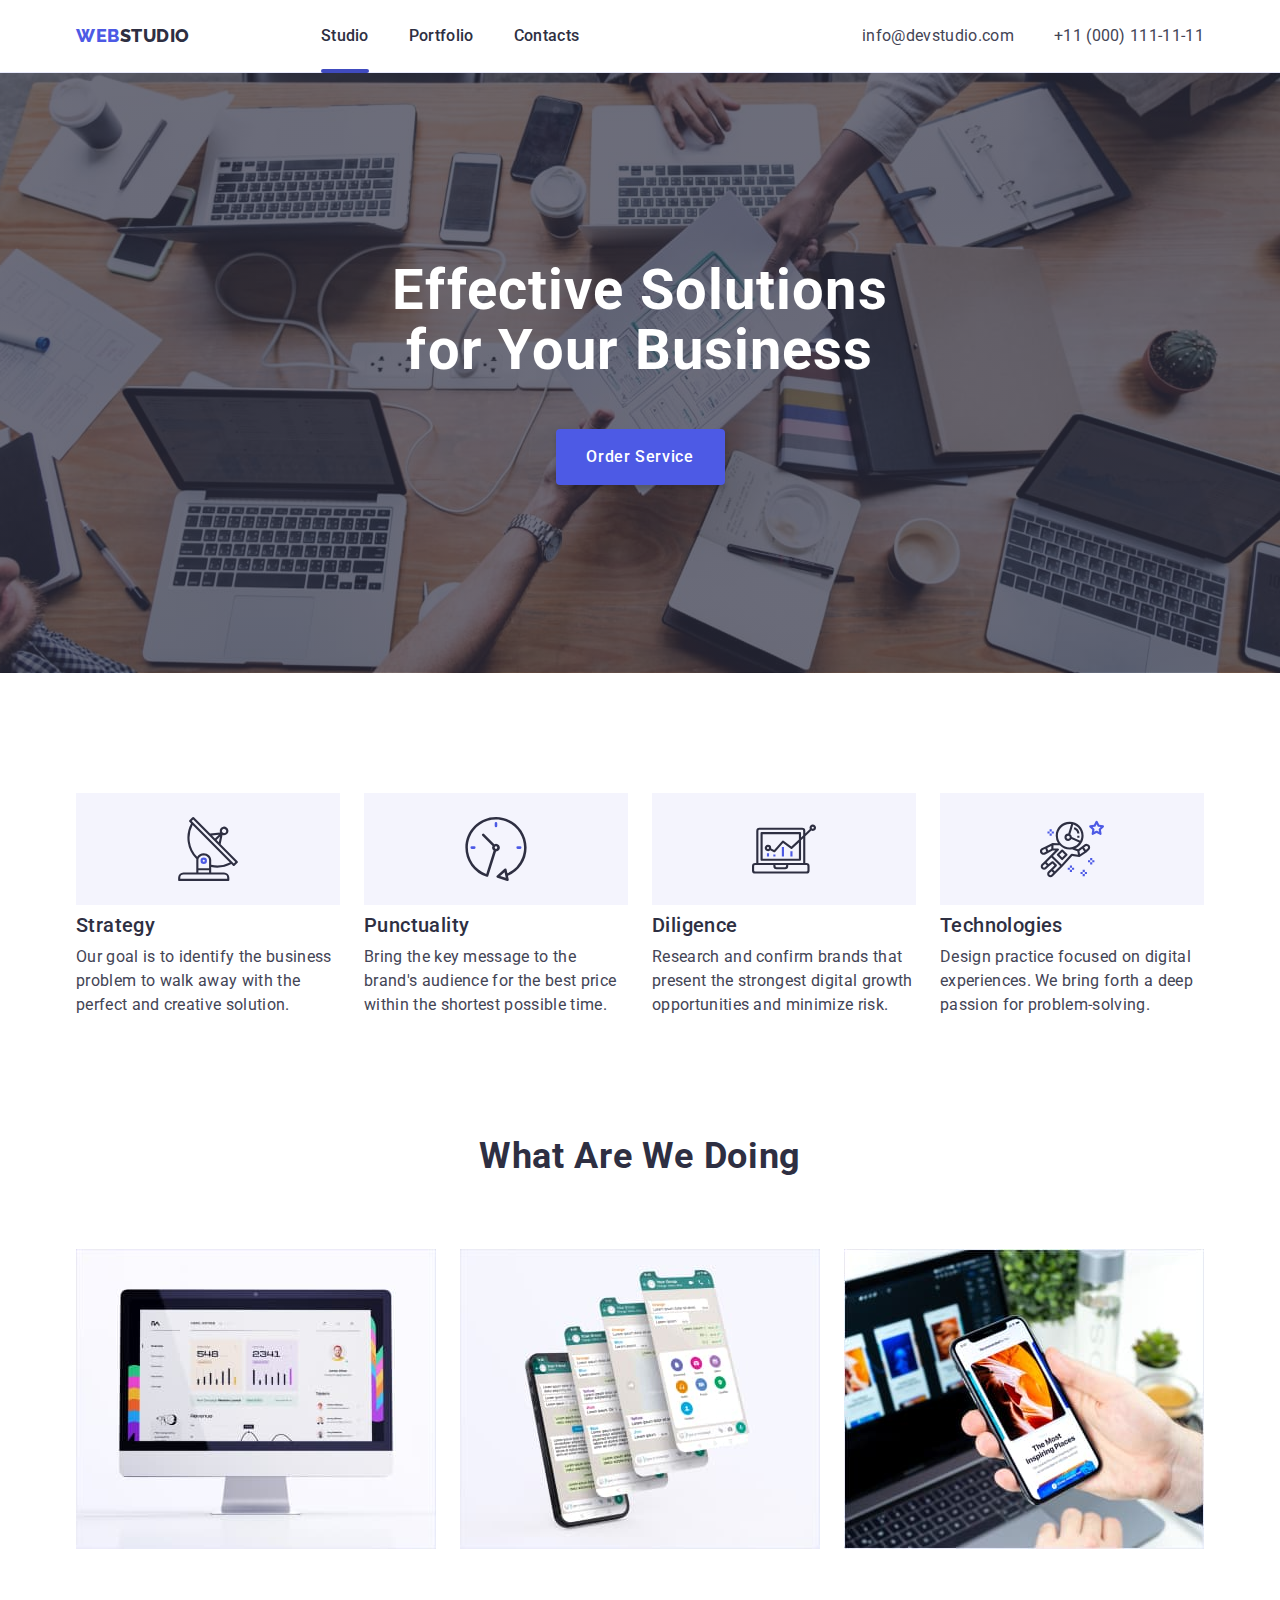
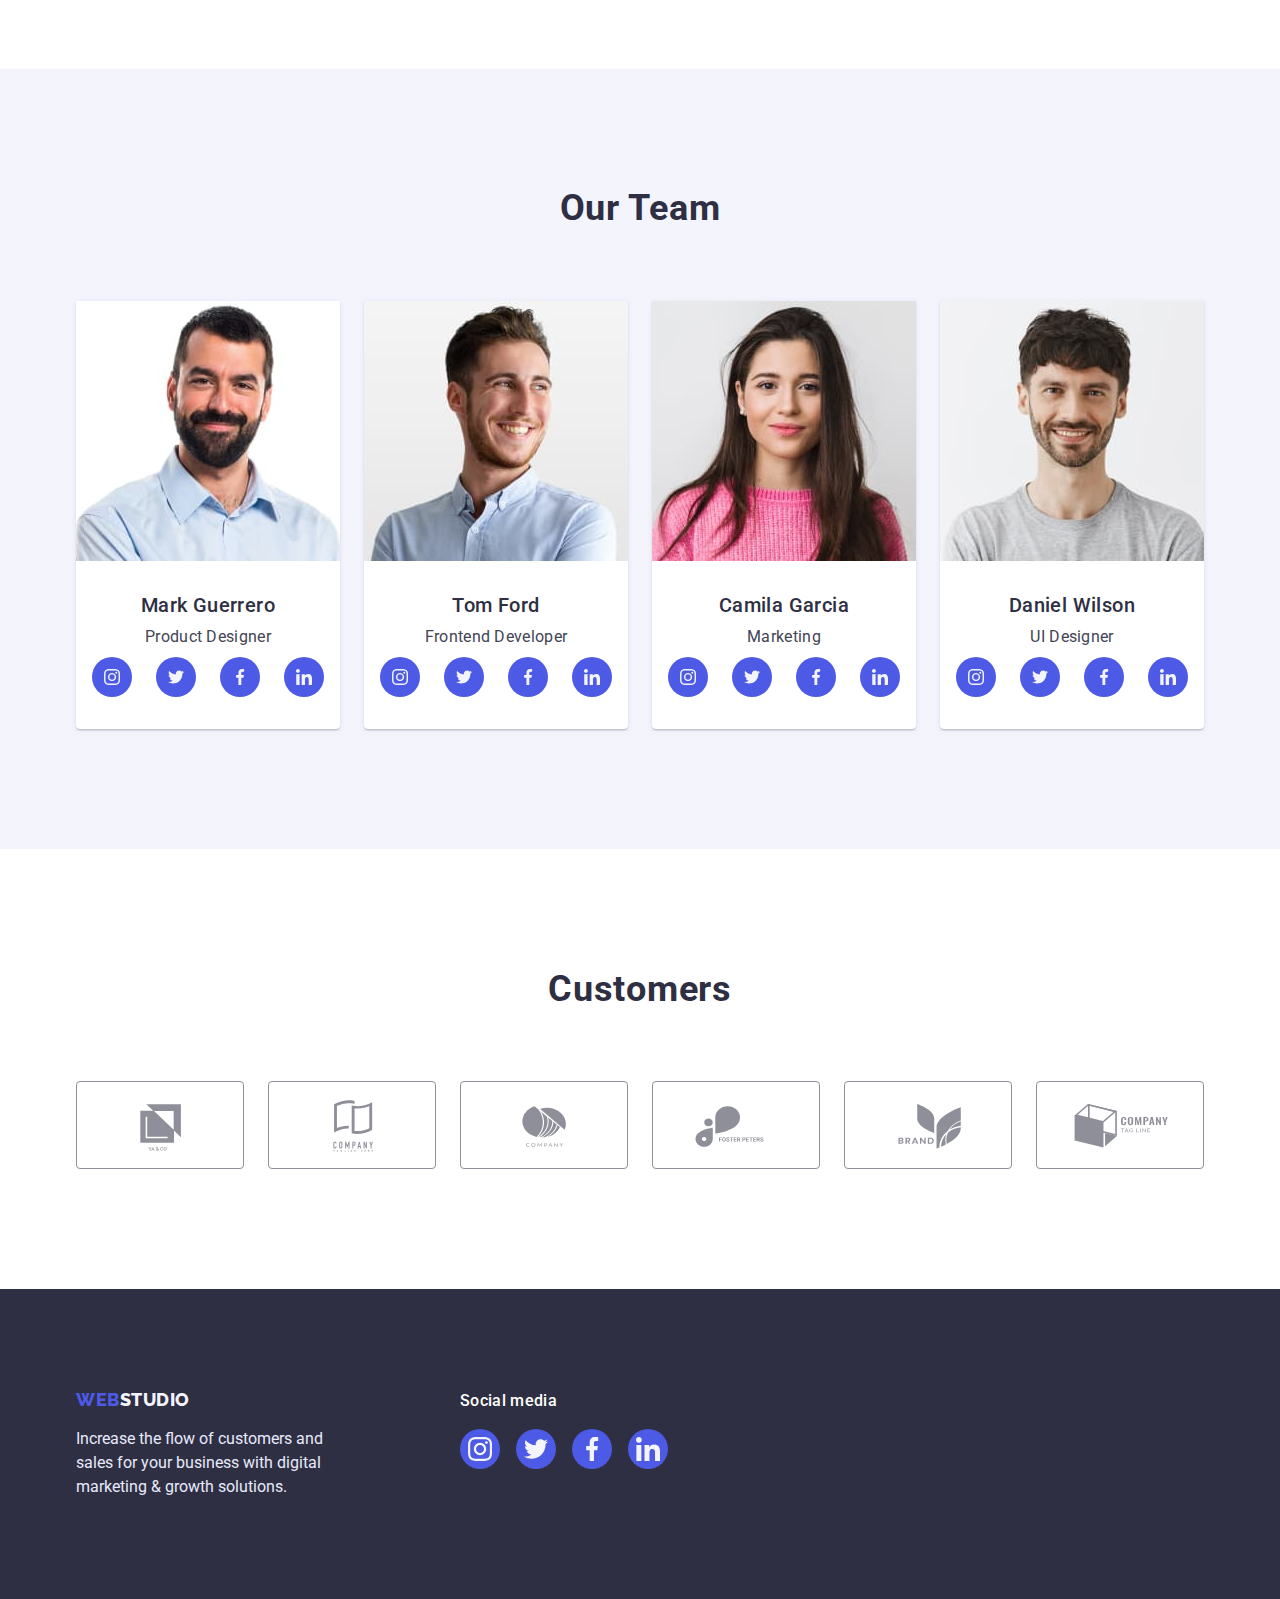
==== index.html @ 120b0ee9 "HW-6" ====
<!DOCTYPE html>
<html lang="en">
  <head>
    <meta charset="UTF-8" />
    <meta http-equiv="X-UA-Compatible" content="IE=edge" />
    <meta name="viewport" content="width=device-width, initial-scale=1.0" />
    <title>HW</title>
    <link rel="stylesheet" href="./css/modern-normalize.css" />
    <link rel="preconnect" href="https://fonts.googleapis.com" />
    <link rel="preconnect" href="https://fonts.gstatic.com" crossorigin />
    <link
      href="https://fonts.googleapis.com/css2?family=Raleway:wght@800&family=Roboto:wght@400;500;700&display=swap"
      rel="stylesheet"
    />
    <link rel="stylesheet" href="./css/styles.css" />
  </head>
  <body>
    <header class="header">
      <div class="container header-cont">
        <nav class="nav">
          <a class="logo link" href="./index.html"
            >Web<span class="studio">Studio</span></a
          >
          <ul class="list list">
            <li class="header-list-item">
              <a class="header-link link header-studio" href="./index.html">Studio</a>
            </li>
            <li class="header-list-item">
              <a class="header-link link" href="./portfolio.html">Portfolio</a>
            </li>
            <li class="header-list-item">
              <a class="header-link link" href="">Contacts</a>
            </li>
          </ul>
        </nav>

        <address class="header-address">
          <ul class="nav-list list">
            <li class="address-list">
              <a class="header-nav link" href="mailto:info@devstudio.com"
                >info@devstudio.com</a
              >
            </li>
            <li class="address-list">
              <a class="header-nav link" href="tel:+110001111111"
                >+11 (000) 111-11-11</a
              >
            </li>
          </ul>
        </address>
      </div>
    </header>
    <main>
      <section class="hero">
        <div class="container">
          <h1 class="hero-tittle">Effective Solutions for Your Business</h1>
          <button class="btn-hero" type="button" data-modal-open>Order Service</button>
        </div>
      </section>
      <section class="strategy">
        <div class="container strategy-cont">
          <h2 hidden class="strategy-tittle">Strategy</h2>
          <ul class="strat-icon-list list">
            <li class="strat-icon-item">
              <svg class="strat-icon">
                <use href="./images/strat-icons.svg#icon-antenna-1"></use>
              </svg>
            </li>
            <li class="strat-icon-item">
              <svg class="strat-icon">
                <use href="./images/strat-icons.svg#icon-clock-1"></use>
              </svg>
            </li>
            <li class="strat-icon-item">
              <svg class="strat-icon">
                <use href="./images/strat-icons.svg#icon-diagram-1"></use>
              </svg>
            </li>
            <li class="strat-icon-item">
              <svg class="strat-icon">
                <use href="./images/strat-icons.svg#icon-astronaut-1"></use>
              </svg>
            </li>
          </ul>
          <ul class="strat-list list">
            <li class="strat-list-item">
              <h3 class="strat-tittle tittle">Strategy</h3>
              <p class="strat-p">
                Our goal is to identify the business problem to walk away with
                the perfect and creative solution.
              </p>
            </li>
            <li class="strat-list-item">
              <h3 class="strat-tittle tittle">Punctuality</h3>
              <p class="strat-p">
                Bring the key message to the brand's audience for the best price
                within the shortest possible time.
              </p>
            </li>
            <li class="strat-list-item">
              <h3 class="strat-tittle tittle">Diligence</h3>
              <p class="strat-p">
                Research and confirm brands that present the strongest digital
                growth opportunities and minimize risk.
              </p>
            </li>
            <li class="strat-list-item">
              <h3 class="strat-tittle tittle">Technologies</h3>
              <p class="strat-p">
                Design practice focused on digital experiences. We bring forth a
                deep passion for problem-solving.
              </p>
            </li>
          </ul>
        </div>
      </section>
      <section class="what">
        <div class="container">
          <h2 class="what-tittle tittle">What are we doing</h2>
          <ul class="what-list list">
            <li class="what-list-item">
              <img
                src="./images/img1.jpg"
                alt="What are we doing"
                width="360"
                height="300"
              />
            </li>
            <li class="what-list-item">
              <img
                src="./images/img2.jpg"
                alt="What are we doing"
                width="360"
                height="300"
              />
            </li>
            <li class="what-list-item">
              <img
                src="./images/img3.jpg"
                alt="What are we doing"
                width="360"
                height="300"
              />
            </li>
          </ul>
        </div>
      </section>
      <section class="team">
        <div class="container">
          <h2 class="team-tittle tittle">Our Team</h2>
          <ul class="team-list list">
            <li class="team-list-tittle">
              <img
                src="./images/imgmark.jpg"
                alt="Mark"
                width="264"
                height="260"
              />
              <div class="team-text">
                <div class="team-wrap">
                  <h3 class="team-name">Mark Guerrero</h3>
                  <p class="team-p">Product Designer</p>
                  <ul class="team-soc-list list">
                    <li class="team-soc-item">
                      <a class="team-soc-link link" href="">
                        <svg class="team-icon">
                          <use
                            href="./images/team-social.svg#icon-instagram-team"
                          ></use>
                        </svg>
                      </a>
                    </li>
                    <li class="team-soc-item">
                      <a class="team-soc-link link" href="">
                        <svg class="team-icon">
                          <use
                            href="./images/team-social.svg#icon-twitter-team"
                          ></use>
                        </svg>
                      </a>
                    </li>
                    <li class="team-soc-item">
                      <a class="team-soc-link link" href="">
                        <svg class="team-icon">
                          <use
                            href="./images/team-social.svg#icon-facebook-team"
                          ></use>
                        </svg>
                      </a>
                    </li>
                    <li class="team-soc-item">
                      <a class="team-soc-link link" href="">
                        <svg class="team-icon">
                          <use
                            href="./images/team-social.svg#icon-linkedin-team"
                          ></use>
                        </svg>
                      </a>
                    </li>
                  </ul>
                </div>
              </div>
            </li>
            <li class="team-list-tittle">
              <img
                src="./images/imgtom.jpg"
                alt="Tom"
                width="264"
                height="260"
              />
              <div class="team-text">
                <div class="team-wrap">
                  <h3 class="team-name">Tom Ford</h3>
                  <p class="team-p">Frontend Developer</p>
                  <ul class="team-soc-list list">
                    <li class="team-soc-item">
                      <a class="team-soc-link link" href="">
                        <svg class="team-icon">
                          <use
                            href="./images/team-social.svg#icon-instagram-team"
                          ></use>
                        </svg>
                      </a>
                    </li>
                    <li class="team-soc-item">
                      <a class="team-soc-link link" href="">
                        <svg class="team-icon">
                          <use
                            href="./images/team-social.svg#icon-twitter-team"
                          ></use>
                        </svg>
                      </a>
                    </li>
                    <li class="team-soc-item">
                      <a class="team-soc-link link" href="">
                        <svg class="team-icon">
                          <use
                            href="./images/team-social.svg#icon-facebook-team"
                          ></use>
                        </svg>
                      </a>
                    </li>
                    <li class="team-soc-item">
                      <a class="team-soc-link link" href="">
                        <svg class="team-icon">
                          <use
                            href="./images/team-social.svg#icon-linkedin-team"
                          ></use>
                        </svg>
                      </a>
                    </li>
                  </ul>
                </div>
              </div>
            </li>
            <li class="team-list-tittle">
              <img
                src="./images/imgcamila.jpg"
                alt="Camila"
                width="264"
                height="260"
              />
              <div class="team-text">
                <div class="team-wrap">
                  <h3 class="team-name">Camila Garcia</h3>
                  <p class="team-p">Marketing</p>
                  <ul class="team-soc-list list">
                    <li class="team-soc-item">
                      <a class="team-soc-link link" href="">
                        <svg class="team-icon">
                          <use
                            href="./images/team-social.svg#icon-instagram-team"
                          ></use>
                        </svg>
                      </a>
                    </li>
                    <li class="team-soc-item">
                      <a class="team-soc-link link" href="">
                        <svg class="team-icon">
                          <use
                            href="./images/team-social.svg#icon-twitter-team"
                          ></use>
                        </svg>
                      </a>
                    </li>
                    <li class="team-soc-item">
                      <a class="team-soc-link link" href="">
                        <svg class="team-icon">
                          <use
                            href="./images/team-social.svg#icon-facebook-team"
                          ></use>
                        </svg>
                      </a>
                    </li>
                    <li class="team-soc-item">
                      <a class="team-soc-link link" href="">
                        <svg class="team-icon">
                          <use
                            href="./images/team-social.svg#icon-linkedin-team"
                          ></use>
                        </svg>
                      </a>
                    </li>
                  </ul>
                </div>
              </div>
            </li>
            <li class="team-list-tittle">
              <img
                src="./images/imgdaniel.jpg"
                alt="Daniel"
                width="264"
                height="260"
              />
              <div class="team-text">
                <div class="team-wrap">
                  <h3 class="team-name">Daniel Wilson</h3>
                  <p class="team-p">UI Designer</p>
                  <ul class="team-soc-list list">
                    <li class="team-soc-item">
                      <a class="team-soc-link link" href="">
                        <svg class="team-icon">
                          <use
                            href="./images/team-social.svg#icon-instagram-team"
                          ></use>
                        </svg>
                      </a>
                    </li>
                    <li class="team-soc-item">
                      <a class="team-soc-link link" href="">
                        <svg class="team-icon">
                          <use
                            href="./images/team-social.svg#icon-twitter-team"
                          ></use>
                        </svg>
                      </a>
                    </li>
                    <li class="team-soc-item">
                      <a class="team-soc-link link" href="">
                        <svg class="team-icon">
                          <use
                            href="./images/team-social.svg#icon-facebook-team"
                          ></use>
                        </svg>
                      </a>
                    </li>
                    <li class="team-soc-item">
                      <a class="team-soc-link link" href="">
                        <svg class="team-icon">
                          <use
                            href="./images/team-social.svg#icon-linkedin-team"
                          ></use>
                        </svg>
                      </a>
                    </li>
                  </ul>
                </div>
              </div>
            </li>
          </ul>
        </div>
      </section>
      <section class="customers">
        <div class="container">
          <div class="customers-cont"></div>
          <h1 class="customers-tittle tittle">Customers</h1>
          <ul class="customers-list list">
            <li class="customers-list-item">
              <a class="customers-link" href="">
                <svg class="customers-icon">
                  <use
                    href="./images/customers-item.svg#icon-customers-1"
                  ></use>
                </svg>
              </a>
            </li>
            <li class="customers-list-item">
              <a class="customers-link" href="">
                <svg class="customers-icon">
                  <use
                    href="./images/customers-item.svg#icon-customers-2"
                  ></use>
                </svg>
              </a>
            </li>
            <li class="customers-list-item">
              <a class="customers-link" href="">
                <svg class="customers-icon">
                  <use
                    href="./images/customers-item.svg#icon-customers-3"
                  ></use>
                </svg>
              </a>
            </li>
            <li class="customers-list-item">
              <a class="customers-link" href="">
                <svg class="customers-icon">
                  <use
                    href="./images/customers-item.svg#icon-customers-4"
                  ></use>
                </svg>
              </a>
            </li>
            <li class="customers-list-item">
              <a class="customers-link" href="">
                <svg class="customers-icon">
                  <use
                    href="./images/customers-item.svg#icon-customers-5"
                  ></use>
                </svg>
              </a>
            </li>
            <li class="customers-list-item">
              <a class="customers-link" href="">
                <svg class="customers-icon">
                  <use
                    href="./images/customers-item.svg#icon-customers-6"
                  ></use>
                </svg>
              </a>
            </li>
          </ul>
        </div>
      </section>
    </main>
    <footer class="footer">
      <div class="container">
        <div class="footer-cont">
          <div class="footer-logo-p">
            <a class="footer-logo link" href="./index.html"
              >Web<span class="studio-footer">Studio</span></a
            >
            <p class="footer-p">
              Increase the flow of customers and sales for your business with
              digital marketing & growth solutions.
            </p>
          </div>
          <div class="footer-social">
            <h3 class="social-media">Social media</h3>
            <ul class="footer-social-list list">
              <li class="footer-social-item">
                <a class="footer-social-link" href="">
                  <svg class="footer-icon">
                    <use href="./images/foooter.svg#icon-footer-inst"></use>
                  </svg>
                </a>
              </li>
              <li class="footer-social-item">
                <a class="footer-social-link" href="">
                  <svg class="footer-icon">
                    <use href="./images/foooter.svg#icon-footer-twitt"></use>
                  </svg>
                </a>
              </li>
              <li class="footer-social-item">
                <a class="footer-social-link" href="">
                  <svg class="footer-icon">
                    <use href="./images/foooter.svg#icon-footer-faceb"></use>
                  </svg>
                </a>
              </li>
              <li class="footer-social-item">
                <a class="footer-social-link" href="">
                  <svg class="footer-icon">
                    <use href="./images/foooter.svg#icon-footer-linked"></use>
                  </svg>
                </a>
              </li>
            </ul>
          </div>
        </div>
      </div>
    </footer>
    <div class="backdrop is-hidden" data-modal>
      <div class="modal">
        <button class="modal-btn" data-modal-close type="button">
          <svg class="modal-svg">
            <use href="./images/symbol-defs.svg#icon-close-modal"></use>
          </svg>
        </button>
      </div>
    </div>
    <script src="./javascript/modal.js"></script>
  </body>
</html>
---- css/styles.css ----
body {
  font-family: "Roboto", sans-serif;
  font-style: normal;
  color: #434455;
}

.link {
  text-decoration: none;
}

.list {
  list-style: none;
}

.tittle {
  margin-top: 0;
}

p,
h1,
h2,
h3,
h4,
h5,
h6 {
  margin: 0;
}

ul {
  padding-left: 0;
  margin: 0;
}

img {
  display: block;
}

.container {
  width: 1158px;
  padding-left: 15px;
  padding-right: 15px;
  margin: 0 auto;
}

.header {
  padding-top: 24px;
  padding-bottom: 24px;
  border-bottom: 1px solid #e7e9fc;
}

.header-address-item {
  display: flex;
}

.header-address {
}

.header-cont {
  display: flex;
}

.nav {
  display: flex;
  align-items: center;
  margin-right: auto;
}

.logo {
  font-family: "Raleway", sans-serif;
  font-style: normal;
  font-weight: 800;
  font-size: 18px;
  line-height: 1.17;
  letter-spacing: 0.03em;
  text-transform: uppercase;
  color: #4d5ae5;
  margin-right: 131px;
}

.studio {
  font-family: "Raleway", sans-serif;
  font-weight: 800;
  font-size: 18px;
  line-height: 1.17;
  letter-spacing: 0.03em;
  text-transform: uppercase;
  color: #2e2f42;
}

.list {
  display: flex;
  gap: 40px;
}

.header-link {
  font-weight: 500;
  font-size: 16px;
  line-height: 1.5;
  letter-spacing: 0.02em;
  color: #2e2f42;
  transition: color 250ms;
  transition: 250ms cubic-bezier(0.4, 0, 0.2, 1);
}

.header-link:hover {
  color: #404bbf;
}

.header-link:focus {
  color: #404bbf;
}

.header-nav {
  font-weight: 400;
  font-size: 16px;
  line-height: 1.5;
  letter-spacing: 0.02em;
  color: #434455;
  transition: color 250ms cubic-bezier(0.4, 0, 0.2, 1);
}

.header-nav:hover {
  color: #404bbf;
}

.header-nav:focus {
  color: #404bbf;
}

.header-address {
  font-family: "Roboto";
  font-style: normal;
  font-weight: 400;
  font-size: 16px;
  line-height: 24px;
  letter-spacing: 0.02em;
  color: #434455;
}

.header-studio {
  
}

.header-studio::after {
  content: "";
  width: 48px;
  height: 4px;
  background-color: #404bbf;
  display: block;
  border-radius: 2px;
  position: absolute;
  margin-top: 21px;
}

.header-portfolio::after {
  content: "";
  width: 66px;
  height: 4px;
  background-color: #404bbf;
  display: block;
  border-radius: 2px;
  position: absolute;
  margin-top: 20px;
}

.hero {
  background-color: #2e2f42;
  background-image: linear-gradient(
      rgba(46, 47, 66, 0.7),
      rgba(46, 47, 66, 0.7)
    ),
    url(../images/people-office1.jpg);
  background-repeat: no-repeat;
  background-position: center;
  background-size: cover;
  margin: 0 auto;
  max-width: 1440px;
  padding-top: 188px;
  padding-bottom: 188px;
}
.hero-tittle {
  max-width: 496px;
  font-weight: 700;
  font-size: 56px;
  line-height: 1.07;
  letter-spacing: 0.02em;
  color: #ffffff;
  text-align: center;
  margin: 0 auto;
}

.btn-hero {
  font-family: "Roboto", sans-serif;
  display: block;
  margin: 0 auto;
  border: none;
  margin-top: 48px;
  width: 169px;
  height: 56px;
  font-weight: 500;
  font-size: 16px;
  line-height: 1.5;
  letter-spacing: 0.04em;
  cursor: pointer;
  color: #ffffff;
  background-color: #4d5ae5;
  box-shadow: 0px 4px 4px rgba(0, 0, 0, 0.15);
  border-radius: 4px;
  transition:  250ms cubic-bezier(0.4, 0, 0.2, 1);
}

.btn-hero:is(:hover, :focus) {
  background-color: #404bbf;
}

.strategy {
  padding-top: 120px;
  padding-bottom: 120px;
}

.strat-icon {
  width: 64px;
  height: 64px;
}

.strat-icon-item {
  width: 264px;
  height: 112px;
  background-color: #f4f4fd;
  display: flex;
  align-items: center;
  justify-content: center;
  margin-bottom: 8px;
}

.strat-icon-list {
  gap: 24px;
}

.strat-tittle {
  font-weight: 500;
  font-size: 20px;
  line-height: 1.2;
  letter-spacing: 0.02em;
  margin-bottom: 8px;
  color: #2e2f42;
}

.strat-list {
  gap: 24px;
  justify-content: center;
}

.strat-list-item {
  max-width: 264px;
}

.strat-p {
  margin-top: 0;
  font-weight: 400;
  font-size: 16px;
  line-height: 1.5;
  letter-spacing: 0.02em;
  color: #434455;
}

.what {
  padding-bottom: 120px;
}

.what-tittle {
  font-weight: 700;
  font-size: 36px;
  margin-bottom: 72px;
  line-height: 1.11;
  letter-spacing: 0.02em;
  text-align: center;
  text-transform: capitalize;
  color: #2e2f42;
}

.what-list {
  gap: 24px;
  justify-content: center;
}

.what-list-item {
}

.team {
  background-color: #f4f4fd;
  padding-bottom: 120px;
}

.team-list-tittle {
  background: #ffffff;
  box-shadow: 0px 1px 6px rgba(46, 47, 66, 0.08),
    0px 1px 1px rgba(46, 47, 66, 0.16), 0px 2px 1px rgba(46, 47, 66, 0.08);
  border-radius: 0px 0px 4px 4px;
}

.team-tittle {
  padding-top: 120px;
  margin-bottom: 72px;
  font-weight: 700;
  font-size: 36px;
  line-height: 1.11;
  text-align: center;
  letter-spacing: 0.02em;
  text-transform: capitalize;
  color: #2e2f42;
}

.team-text {
  margin-top: 32px;
  margin-bottom: 32px;
}

.team-list {
  justify-content: center;
  gap: 24px;
}

.team-name {
  display: flex;
  flex-direction: column;
  margin-bottom: 0;
  justify-content: center;
  align-items: center;
  font-weight: 500;
  font-size: 20px;
  line-height: 1.2;
  letter-spacing: 0.02em;
  color: #2e2f42;
}

.team-p {
  display: flex;
  margin-top: 8px;
  flex-direction: column;
  justify-content: center;
  align-items: center;
  font-weight: 400;
  font-size: 16px;
  line-height: 1.5;
  letter-spacing: 0.02em;
  color: #434455;
}

.team-soc-list {
  display: flex;
  justify-content: center;
  margin-top: 8px;
  margin-bottom: 32px;
  gap: 24px;
}

.team-soc-item {
  width: 40px;
  height: 40px;
}

.team-icon {
  width: 16px;
  height: 16px;
}

.team-soc-link {
  width: 40px;
  height: 40px;
  border-radius: 50%;
  background-color: #4d5ae5;
  display: flex;
  align-items: center;
  justify-content: center;
  transition: 250ms cubic-bezier(0.4, 0, 0.2, 1);
}

.team-soc-link:is(:hover) {
  background-color: #404bbf;
}

.customers {
  padding-top: 120px;
  padding-bottom: 120px;
}

.customers-tittle {
  font-weight: 700;
  font-size: 36px;
  line-height: 40px;
  margin: 0 auto;
  margin-bottom: 72px;
  text-align: center;
  letter-spacing: 0.02em;
  text-transform: capitalize;
  color: #2e2f42;
}

.customers-list {
  gap: 24px;
}

.customers-icon {
  fill: #8e8f99;
  width: 168px;
  height: 88px;
  transition: 250ms cubic-bezier(0.4, 0, 0.2, 1);
}

.customers-link {
  width: 168px;
  height: 88px;
  box-sizing: border-box;
  display: flex;
  align-items: center;
  justify-content: center;
  border: 1px solid #8e8f99;
  border-radius: 4px;
  transition: 250ms;
}

.customers-link:is(:hover) {
  border-color: #404bbf;
}

.customers-link:is(:hover) .customers-icon {
  fill: #404bbf;
}

.footer {
  background-color: #2e2f42;
}

.footer-logo {
  font-family: "Raleway", sans-serif;
  font-style: normal;
  width: 115px;
  height: 24px;
  font-weight: 800;
  font-size: 18px;
  line-height: 1.17;
  letter-spacing: 0.03em;
  text-transform: uppercase;
  color: #4d5ae5;
}

.studio-footer {
  font-weight: 800;
  font-size: 18px;
  line-height: 1.16;
  color: #f4f4fd;
  margin-bottom: 16px;
}

.footer-cont {
  padding-top: 100px;
  padding-bottom: 100px;
  display: flex;
}

.footer-p {
  max-width: 264px;
  height: 72px;
  font-weight: 400;
  font-size: 16px;
  line-height: 1.5;
  margin-top: 16px;
  color: #e7e9fc;
}

.social-media {
  min-width: 96px;
  height: 24px;
  font-weight: 500;
  font-size: 16px;
  line-height: 24px;
  letter-spacing: 0.02em;
  margin-bottom: 16px;
  color: #ffffff;
  display: flex;
}

.footer-social {
  width: 208px;
  height: 80px;
}

.footer-social-list {
  width: 208px;
  height: 40px;
  gap: 16px;
}

.footer-social-item {
  display: flex;
}

.footer-social {
  margin-left: 120px;
}

.footer-social-link:is(:hover, :focus) {
  background-color: #31d0aa;
}

.footer-icon {
  width: 24px;
  height: 24px;
  fill: #f4f4fd;
}

.footer-social-link {
  width: 40px;
  height: 40px;
  border-radius: 50%;
  background-color: #4D5AE5;
  display: flex;
  align-items: center;
  justify-content: center;
  transition: 250ms cubic-bezier(0.4, 0, 0.2, 1);
}

.btn-list {
  justify-content: center;
  gap: 24px;
  padding-top: 96px;
  margin-bottom: 72px;
}

.portfolio-btn {
  font-family: "Roboto", sans-serif;
  font-weight: 500;
  font-size: 16px;
  height: 48px;
  display: flex;
  flex-direction: row;
  justify-content: center;
  align-items: center;
  padding: 12px 24px;
  line-height: 1.5;
  letter-spacing: 0.04em;
  cursor: pointer;
  color: #4d5ae5;
  background: #f4f4fd;
  border: 1px solid #e7e9fc;
  border-radius: 4px;
  transition: 250ms cubic-bezier(0.4, 0, 0.2, 1);
}

.portfolio-btn:is(:hover, :focus) {
  color: #f4f4fd;
  background-color: #404bbf;
  box-shadow: 0px 3px 1px rgba(0, 0, 0, 0.1), 0px 2px 1px rgba(0, 0, 0, 0.08),
    0px 2px 2px rgba(0, 0, 0, 0.12);
  border-radius: 4px;
  border: 1px solid #404bbf;
}

.portfolio-list {
  display: flex;
  flex-wrap: wrap;
  padding-bottom: 120px;
  column-gap: 24px;
  row-gap: 48px;
}

.portfolio-list-item {
  width: 360px;
  height: 420px;
  border: 1px solid #e7e9fc;
  position: relative;
  transition: 250ms cubic-bezier(0.4, 0, 0.2, 1);
}

.portfolio-list-item:hover .p-overlay{
transform: translateY(0%);

}

.overlay {
  position: relative;
  overflow: hidden;
}

.p-overlay {
  position: absolute;
  width: 360px;
height: 300px;
top: 0;
background-color: #4D5AE5;
transform: translateY(100%);
transition: transform 250ms linear;
}

.overlay-p {
font-family: 'Roboto';
font-style: normal;
font-weight: 400;
font-size: 16px;
line-height: 24px;
letter-spacing: 0.02em;
color: #F4F4FD;
padding: 40px 32px 0 32px;
}

.portfolio-img {
  width: 360px;
  height: 420px;
  display: block;
}

.portfolio-list-item:is(:hover, :focus) {
  box-shadow: 0px 1px 6px rgba(46, 47, 66, 0.08),
    0px 1px 1px rgba(46, 47, 66, 0.16), 0px 2px 1px rgba(46, 47, 66, 0.08);
}

.portfolio-text {
  margin-top: 32px;
  font-weight: 500;
  margin-left: 16px;
  font-size: 20px;
  line-height: 1.2;
  letter-spacing: 0.02em;
  color: #2e2f42;
}

.portfolio-p {
  font-weight: 400;
  margin-top: 8px;
  margin-left: 16px;
  font-size: 16px;
  line-height: 1.5;
  letter-spacing: 0.02em;
  color: #434455;
}

.meditation-tittle {
  letter-spacing: 0.02em;
}

.backdrop {
  position: fixed;
  top: 0;
  width: 100%;
  height: 100%;
  background-color: rgba(46, 47, 66, 0.4);;
  transition: opacity 250ms linear, visibility 250ms linear;
}

.modal {
  width: 408px;
  min-height: 576px;
  background-color: #FCFCFC;
  box-shadow: 0px 1px 1px rgba(0, 0, 0, 0.14), 0px 1px 3px rgba(0, 0, 0, 0.12), 0px 2px 1px rgba(0, 0, 0, 0.2);
border-radius: 4px;
position: absolute;
top: 50%;
left: 50%;
transform: translate(-50%, -50%);
padding: 24px;
}

.modal-btn {
display: flex;
align-items: center;
justify-content: center;
position: absolute;
top: 24px;
right: 24px;
width: 24px;
height: 24px;
border-radius: 50%;
cursor: pointer;
background-color: #E7E9FC;
border: 1px solid rgba(0, 0, 0, 0.1);
}

.modal-btn:hover {
  background-color: #404BBF;
}

.modal-btn:hover {
fill: #ffffff;
}

.is-hidden {
  opacity: 0;
  visibility: hidden;
  pointer-events: none;
}

.no-scroll {
  overflow: hidden;
}

.modal-svg {
  width: 8px;
  height: 8px;
}
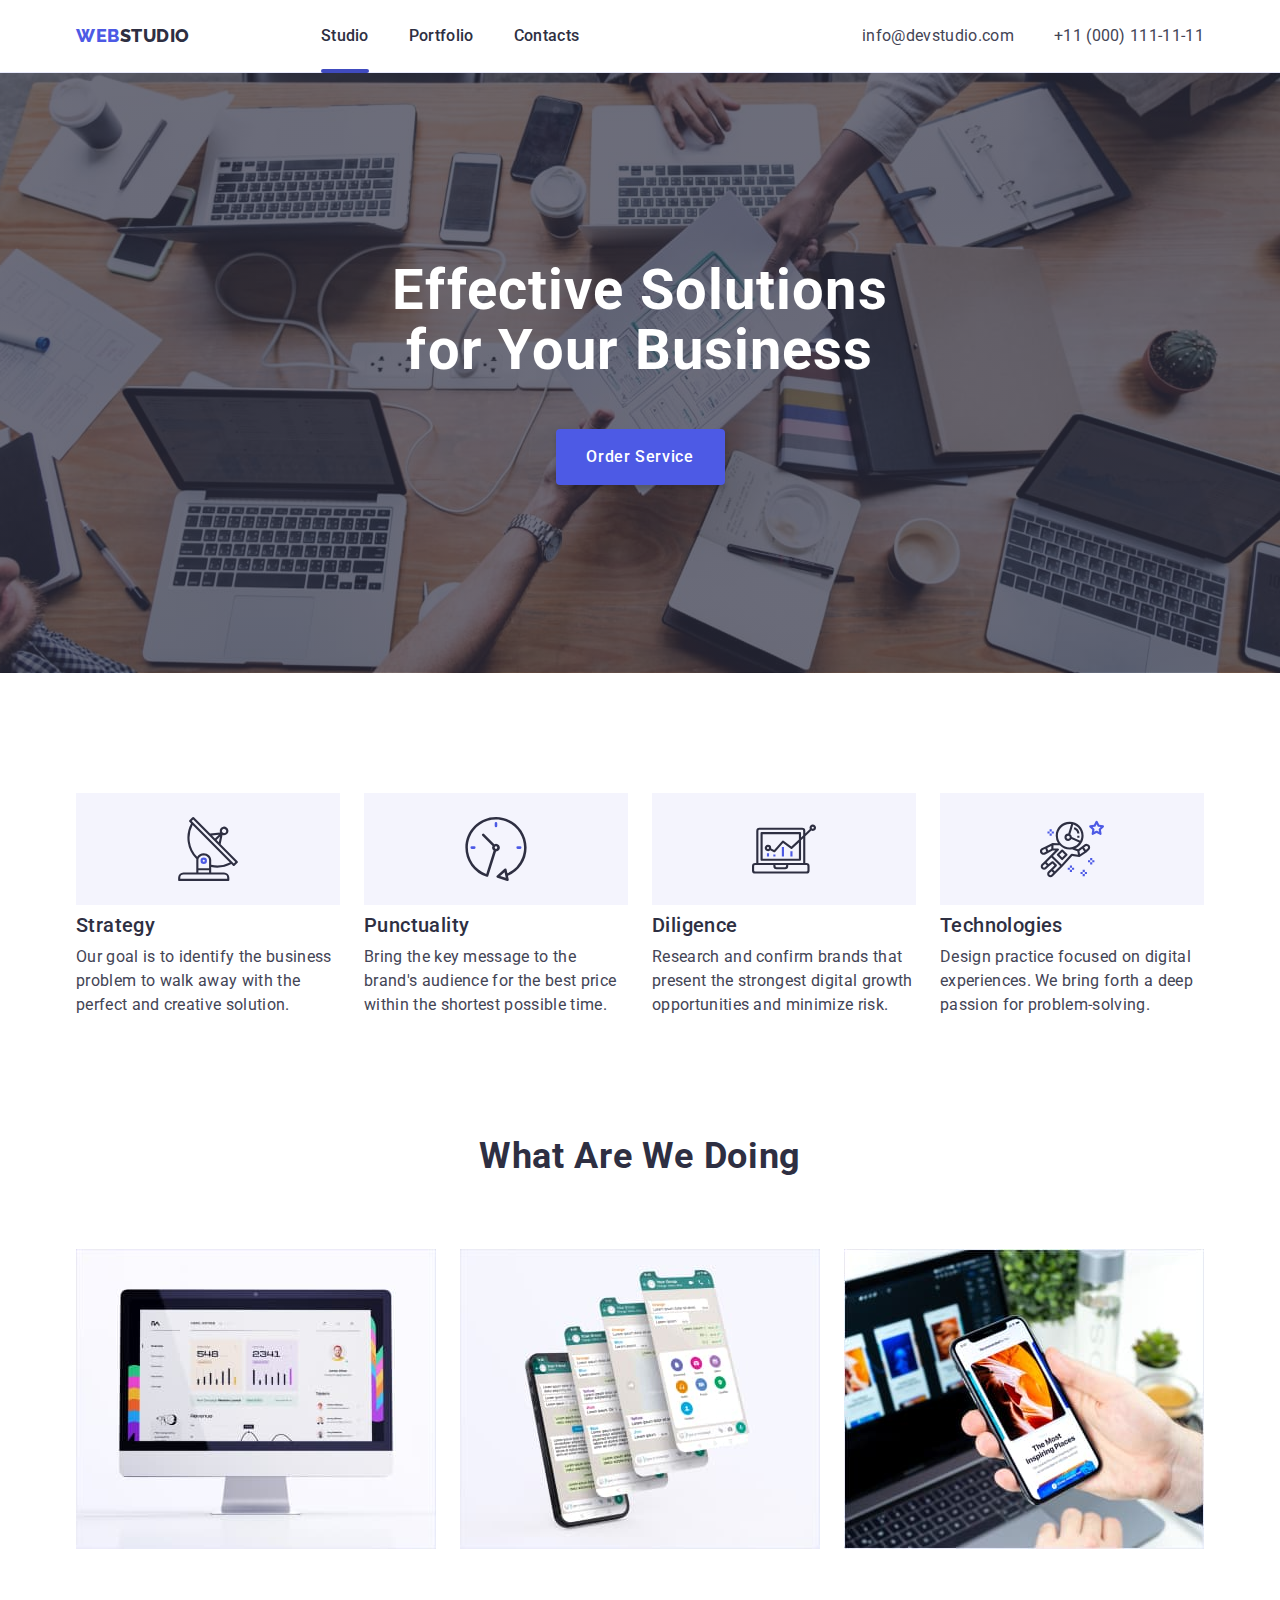
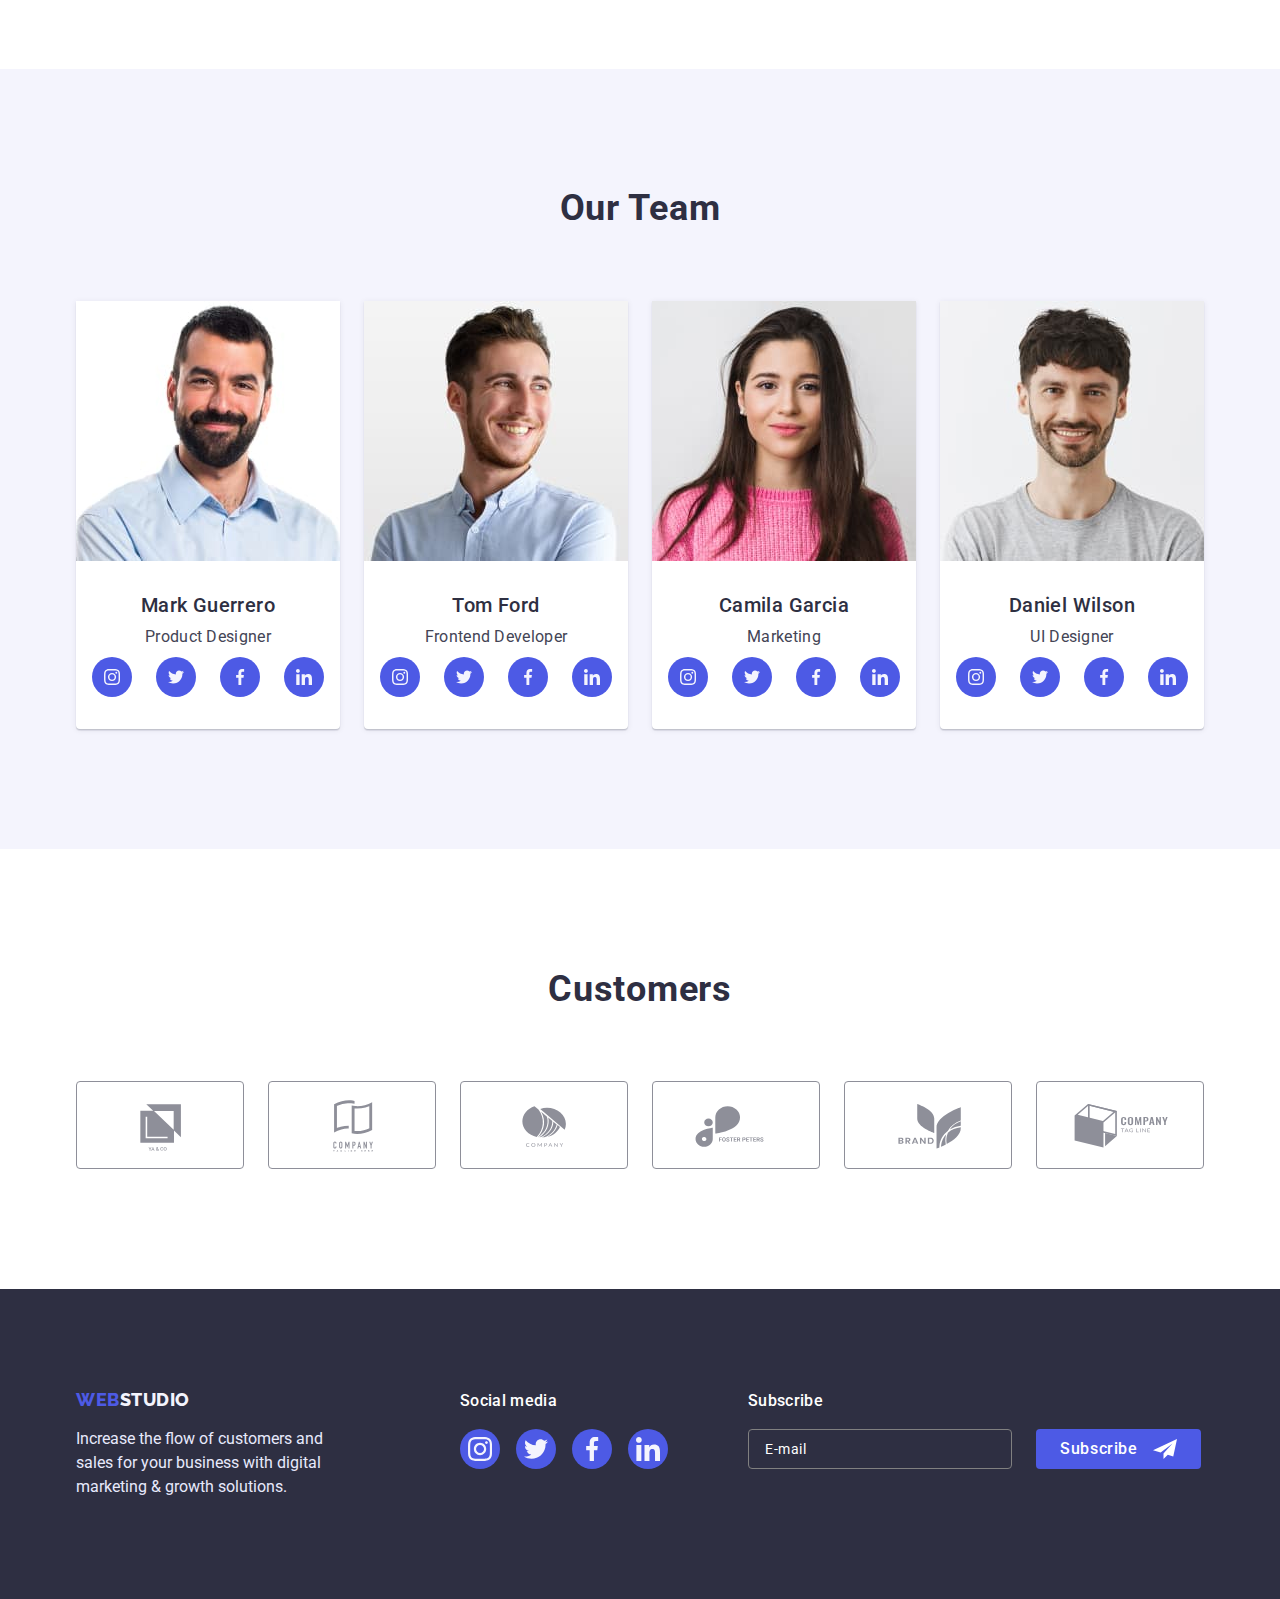
==== commit d43ea5df: "HW-6" ====
--- a/index.html
+++ b/index.html
@@ -23,7 +23,9 @@
           >
           <ul class="list list">
             <li class="header-list-item">
-              <a class="header-link link header-studio" href="./index.html">Studio</a>
+              <a class="header-link link header-studio" href="./index.html"
+                >Studio</a
+              >
             </li>
             <li class="header-list-item">
               <a class="header-link link" href="./portfolio.html">Portfolio</a>
@@ -54,7 +56,9 @@
       <section class="hero">
         <div class="container">
           <h1 class="hero-tittle">Effective Solutions for Your Business</h1>
-          <button class="btn-hero" type="button" data-modal-open>Order Service</button>
+          <button class="btn-hero" type="button" data-modal-open>
+            Order Service
+          </button>
         </div>
       </section>
       <section class="strategy">
@@ -468,6 +472,24 @@
               </li>
             </ul>
           </div>
+          <div class="footer-sub">
+            <h3 class="subscribe">Subscribe</h3>
+            <form class="footer-form">
+              <input
+                class="footer-input"
+                name="user-email"
+                required
+                placeholder="E-mail"
+                type="email"
+              />
+              <button class="subscribe-btn" type="submit">
+                <span class="subscribe-text">Subscribe</span
+                ><svg class="footer-sub-icon">
+                  <use href="./images/footer-sub.svg#icon-footer-sub"></use>
+                </svg>
+              </button>
+            </form>
+          </div>
         </div>
       </div>
     </footer>
@@ -478,6 +500,15 @@
             <use href="./images/symbol-defs.svg#icon-close-modal"></use>
           </svg>
         </button>
+        <p class="modal-tittle">
+          Leave your contacts and we will call you back
+        </p>
+        <form class="modal-form">
+          <input class="modal-input" type="text" name="user-name" required />
+          <input class="modal-input" type="tel" name="user-phone" required />
+          <input class="modal-input" type="email" name="user-email" required />
+          <button type="submit">Send</button>
+        </form>
       </div>
     </div>
     <script src="./javascript/modal.js"></script>
--- a/css/styles.css
+++ b/css/styles.css
@@ -521,6 +521,94 @@
   transition: 250ms cubic-bezier(0.4, 0, 0.2, 1);
 }
 
+.footer-sub {
+  margin-left: 80px;
+}
+
+.footer-input {
+  color: #ffffff;
+  letter-spacing: 0.04em;
+  font-size: 14px;
+  width: 264px;
+  height: 40px;
+  background-color: #2E2F42;
+  box-sizing: border-box;
+  left: 57.5%;
+  right: 24.17%;
+  top: 44.87%;
+  bottom: 42.31%;
+  border: 1px solid grey;
+  border-radius: 4px;
+  padding-left: 16px;
+}
+
+.footer-input::placeholder {
+  color: #ffffff;
+}
+
+.subscribe {
+  margin-bottom: 16px;
+left: 57.5%;
+right: 37.29%;
+top: 32.05%;
+bottom: 60.26%;
+font-family: 'Roboto';
+font-style: normal;
+font-weight: 500;
+font-size: 16px;
+line-height: 24px;
+letter-spacing: 0.02em;
+color: #FFFFFF;
+}
+
+.footer-form {
+  display: flex;
+}
+
+.subscribe-btn {
+  color: #ffffff;
+  border: none;
+  margin-left: 24px;
+  display: flex;
+justify-content: center;
+align-items: center;
+width:
+Hug (165px);
+height:
+Hug (40px);
+padding: 8px 24px;
+background: #4D5AE5;
+cursor: pointer;
+border-radius: 4px;
+transition: 250ms cubic-bezier(0.4, 0, 0.2, 1);
+}
+
+.footer-sub-icon {
+  width: 24px;
+  height: 24px;
+  align-items: center;
+  justify-content: center;
+  display: flex;
+margin-left: 16px;
+fill: #ffffff;
+}
+
+.subscribe-text {
+  width: 77px;
+height: 24px;
+font-weight: 500;
+font-size: 16px;
+line-height: 24px;
+align-items: center;
+text-align: center;
+letter-spacing: 0.04em;
+color: #FFFFFF;
+}
+
+.subscribe-btn:hover {
+  background-color: #404BBF;
+}
+
 .btn-list {
   justify-content: center;
   gap: 24px;
@@ -697,4 +785,36 @@
 .modal-svg {
   width: 8px;
   height: 8px;
+}
+
+.modal-tittle {
+width: 360px;
+height: 24px;
+left: 540px;
+top: 152px;
+font-weight: 500;
+font-size: 16px;
+line-height: 24px;
+text-align: center;
+margin-top: 48px;
+margin-bottom: 34px;
+letter-spacing: 0.02em;
+color: #2E2F42;
+}
+
+.modal-form {
+
+}
+
+.modal-input {
+  width: 100%;
+  box-sizing: border-box;
+  margin-bottom: 26px;
+  width: 360px;
+  height: 40px;
+  left: 0px;
+  top: 84px;
+  border: 1px solid rgba(46, 47, 66, 0.4);
+  border-radius: 4px;
+  padding-left: 38px;
 }